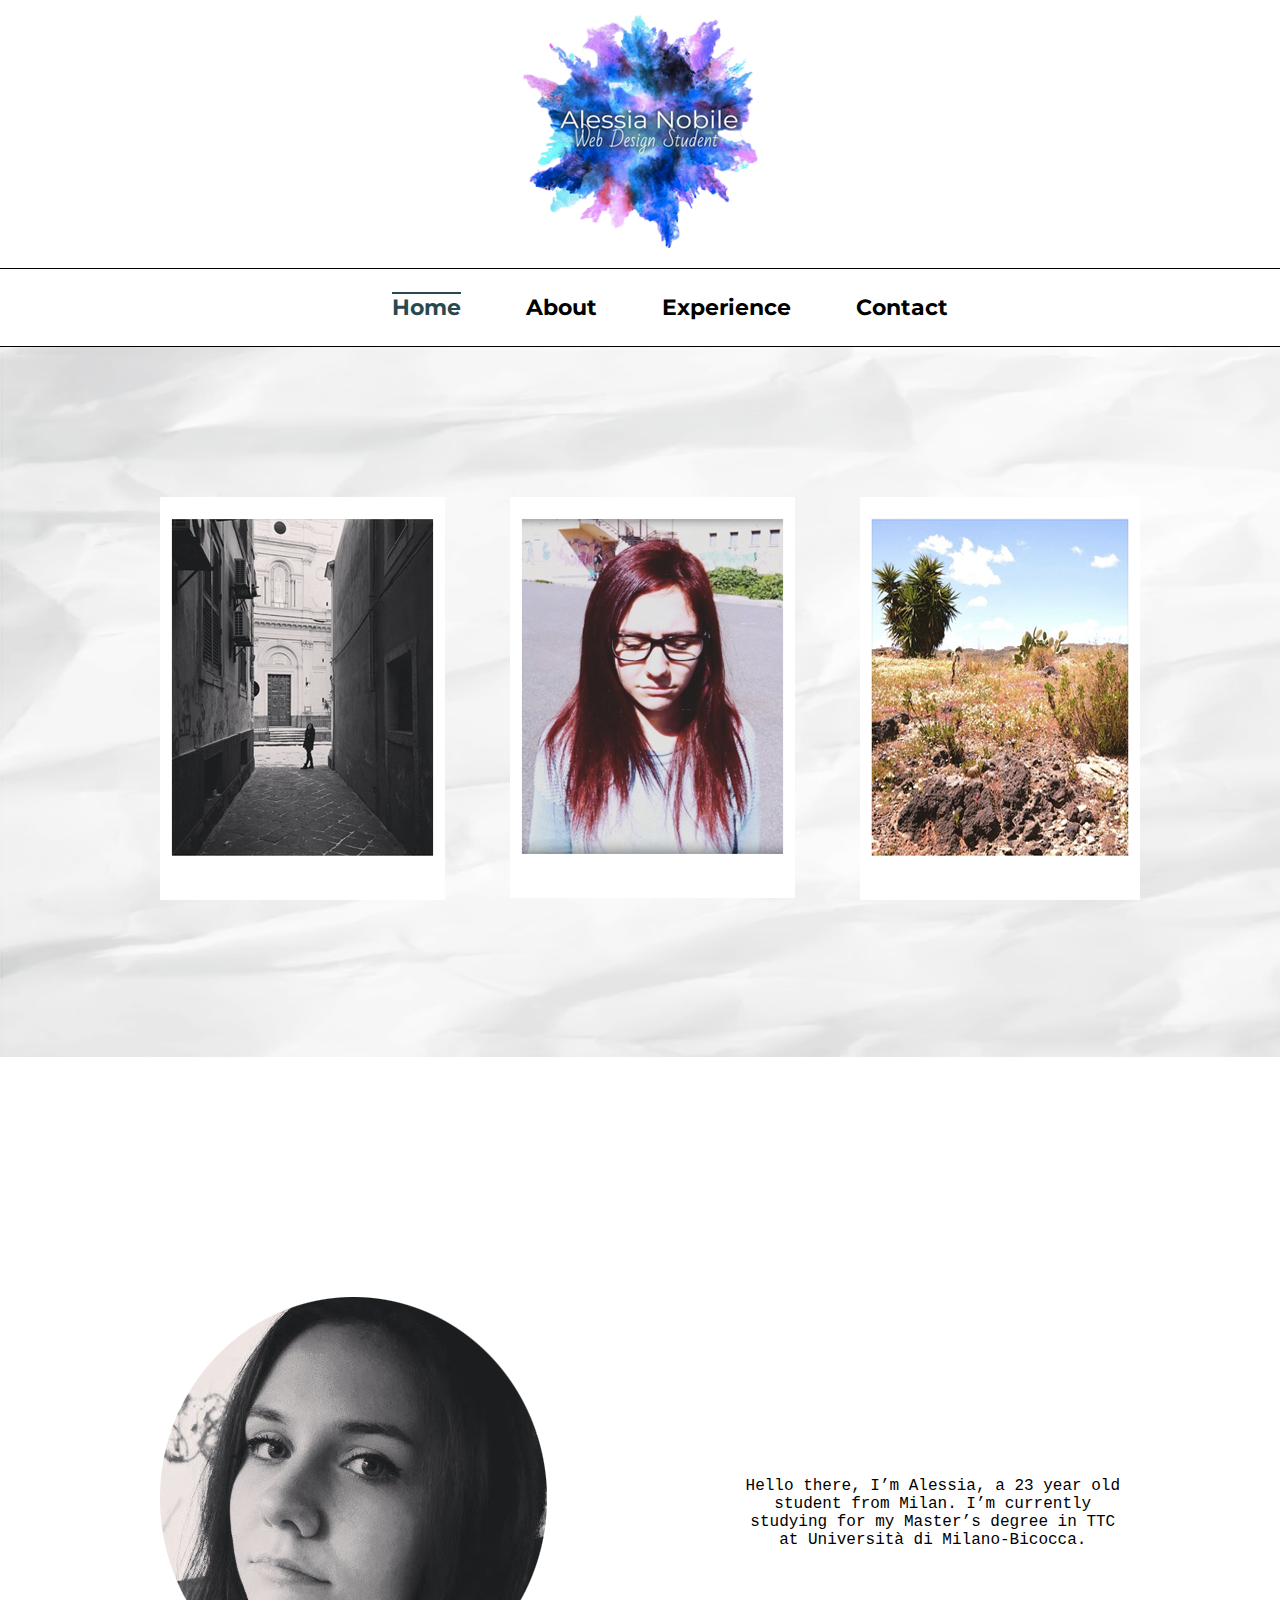
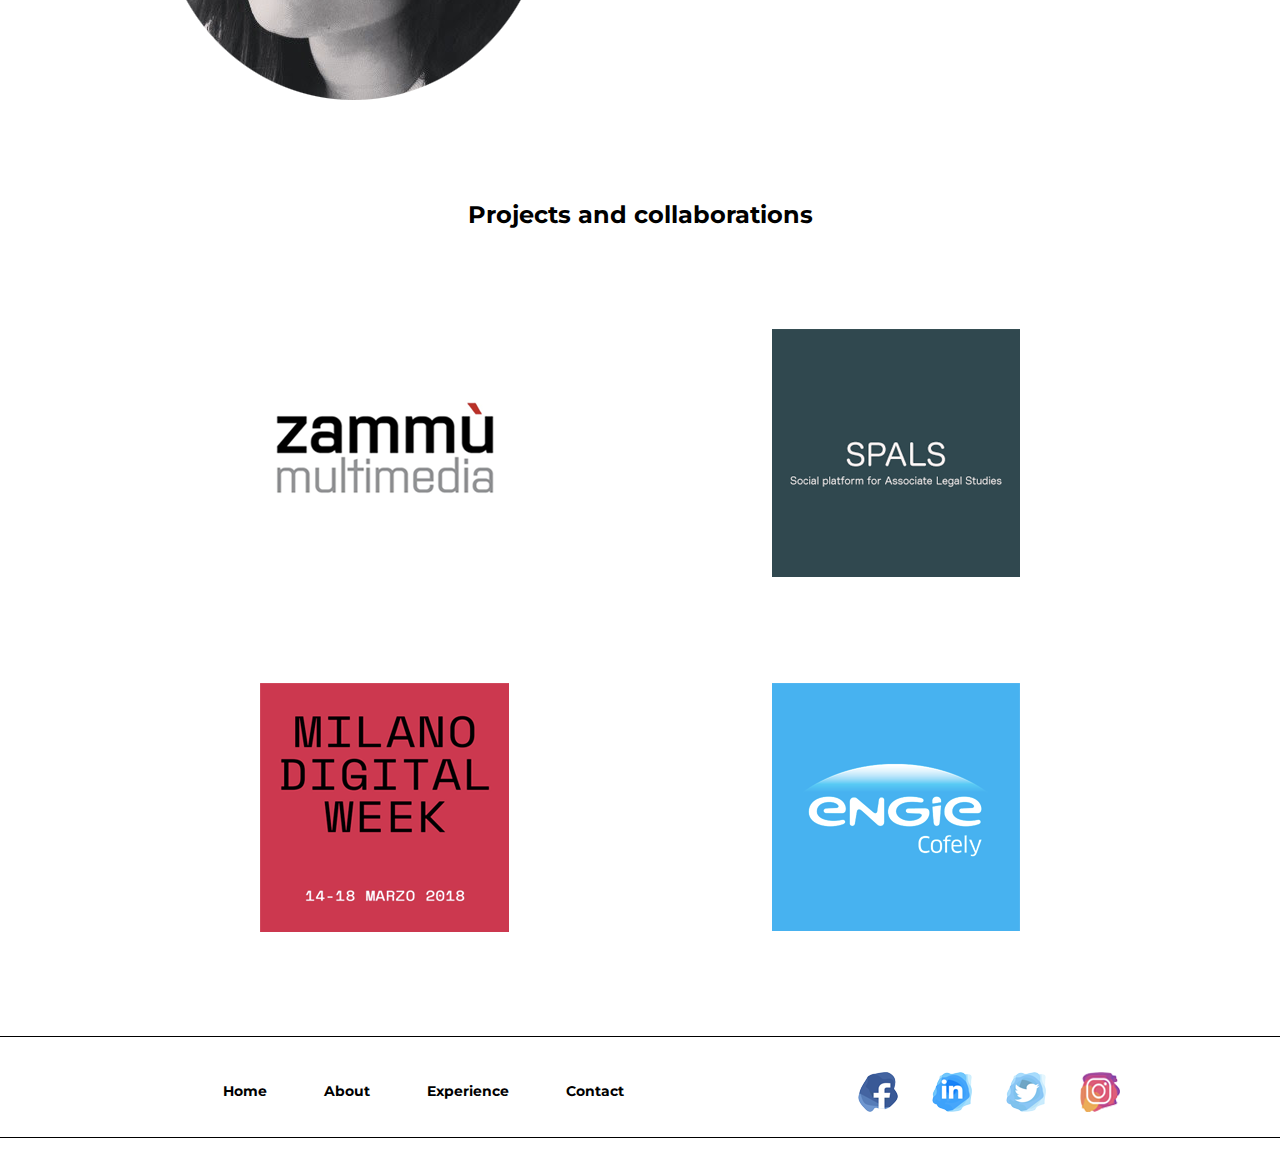
==== index.html @ 44f444a0 "first commit" ====
<!DOCTYPE html>
<html lang="en">
    <head>
        <meta charset="UTF-8">
        <link rel="stylesheet" type="text/css" href="style.css">
        <link href="https://fonts.googleapis.com/css?family=Montserrat" rel="stylesheet">
        <title>Home</title>
    </head>
    <body>
        <div id="page">
            <div id="header">
                <div id="titlelogo">
                    <img src="img/logo.png" alt="logo">
                </div>
        <div id="nav">
            <ul>
                <li class="active"><a href="index.html">Home</a></li>
                <li><a href="about.html">About</a></li>
                <li><a href="experience.html">Experience</a></li>
                <li><a href="contact.html">Contact</a></li>
            </ul>
        </div>
            </div>
    <div id="main1">
        <div class="third">
            <div class="container">
                    <div id="image1">
                        <img src="img/Polaroid1.png" alt="Polaroid1">
                    </div>
                    <div id="image2">
                        <img src="img/Polaroid2.png" alt="Polaroid2">
                    </div>
                    <div id="image3">
                        <img src="img/Polaroid3.png" alt="Polaroid3">
                    </div>
            </div>
        </div>
    </div>
    <div id="main2">
        <img src="img/bw.png" alt="bw">
        <p>Hello there, I’m Alessia, a 23 year old <br> student from Milan. I’m currently <br> studying for my Master’s degree in TTC <br> at Università di Milano-Bicocca.</p>
    </div>
        <div id="main3">
            <h2>Projects and collaborations</h2>
            <div class="row">
                <div class="im1">
                    <a href="http://www.zammumultimedia.it/" target="_blank"><img src="img/zammu.png" alt="zammu"></a>
                </div>
                <div class="im2">
                    <a href="http://spals.herokuapp.com/" target="_blank"><img src="img/spals.png" alt="spals"></a>
                </div>
            </div>
            <div class="row">
                <div class="im1">
                    <a href="https://milanodigitalweek.com/" target="_blank"><img src="img/Milanodigitalweekimg.png" alt="milanodigitalweek"></a>
                </div>
                <div class="im2">
                    <a href="https://www.engie.it/" target="_blank"><img src="img/engie.png" alt="engie"></a>
                </div>
            </div>
        </div>
        </div>
    <div id="footer">
        <div id="container_footer">
            <div id="footercontent">
                    <ul>
                        <li><a href="index.html">Home</a></li>
                        <li><a href="about.html">About</a></li>
                        <li><a href="experience.html">Experience</a></li>
                        <li><a href="contact.html">Contact</a></li>
                    </ul>
            </div>
            <div id="social_menu">
                    <ul>
                            <li><a href="https://www.facebook.com/Heeello8" target="_blank"><img src="img/facebook.png" alt="facebook"> </a></li>
                            <li> <a href="https://www.linkedin.com/in/alessia-nobile/" target="_blank"><img src="img/linkedin.png" alt="linkedin"> </a></li>
                            <li><a href="https://twitter.com/AlessiaNobile" target="_blank"><img src="img/twitter.png" alt="twitter"> </a></li>
                            <li> <a href="https://www.instagram.com/lexie442/" target="_blank"><img src="img/instagram.png" alt="instagram"> </a></li>
                        </ul>
            </div>
        </div>
    </div>
    <br>
    </body>
</html>
---- style.css ----
* {
   margin: 0px;
   padding: 0px;
}

img {
    border: none;
}

a {
    text-decoration: none;
    outline: none;
}

#page {
    width: 100%;
    margin-right: auto;
    margin-left: auto;
    background-color: #ffffff;
}

/*Header*/

#titlelogo {
    text-align: center;
    margin-top: 15px;
    margin-bottom: 15px;
}

#nav {
    width: 100%;
    text-align: center;
    margin-bottom: 25px;
    font-family: "Montserrat";
    font-size: 16px;
    font-weight: bold;
    border-top: 1px solid black;
}

#nav ul{
    margin-top: 25px;
}

#nav ul li {
    display: inline;
    font-size: 22px;
    margin-left: 60px;
}

a {
    color: #000000;
}

#nav ul li.active a {
    color: #284950;
    text-decoration: overline;
    font-weight: bold;
}

#nav ul li a:hover{
    color: #284950;
    font-weight: bold;
}

#intro{
    width: 960px;
    height: 300px;
    background-color: #76F9FB;
    padding-top: 10px;
}

/*Background*/

.third {
    border-top: 1px solid black;
    margin-bottom: 10px;
    height:auto;
    overflow: auto;
    width: 100%;
    background-image: url("img/background.png");
    background-size: 100% 798px;
    background-repeat: no-repeat;
}

/*main of Home*/

#main1 {
    position: relative;
    height: 801px;
}

.container{
    width: 960px;
    height: 710px;
    position: relative;
    margin-left: auto;
    margin-right: auto;
}

#image1{
    position: absolute;
    left: 0px;
    top: 150px;
}

#image2{
    position: absolute;
    left: 350px;
    top: 150px;
}

#image3{
    position: absolute;
    left: 700px;
    top: 150px;
}

#main2 {
   height: auto;
   overflow:auto;
    width: 960px;
    margin-left: auto;
    margin-right: auto;
    margin-top: 50px;
}

#main2 img{
    float:left;
    margin-top: 100px;
    margin-bottom:100px;
}

#main2 p{
    float: right;
    font-size: 16px;
    text-align: center;
    font-family: 'Courier New';
    margin-top: 280px;
}
#main3 {
    height: auto;
    overflow: auto;
    width: 960px;
    margin-left: auto;
    margin-right: auto;
}

#main3 h2 {
    font-family: "Montserrat";
    text-align: center;
    font-size: 24px;
}

.row{
    height: auto;
    overflow: auto;
    margin-bottom: 100px;
    margin-top: 100px;
}

.im1{
    float:left;
    margin-left: 100px;
}

.im2{
    float:right;
    margin-right: 100px;
}

/*main of About*/

#subnav {
    width: 100%;
    text-align: center;
    margin-bottom: 25px;
    font-family: "Montserrat";
    font-weight: bold;
}

#subnav ul{
    margin-top: 25px;
}

#subnav ul li {
    display: inline;
    font-size: 20px;
    margin-left: 60px;
}

#imagea {
    float:left;
    margin-top: 30px;
}

#biography {
    float: right;
    font-family: "Courier New";
    text-align: center;
    margin-top: 240px;
}

#biography h2 {
    margin-bottom: 20px;
}

#imagea2 {
    float: right;
    margin-top: 70px;
}

#education {
    float:left;
    margin-top: 270px;
    font-family: "Courier New";
    text-align: center;
}

#education h2 {
    margin-bottom: 20px;
}

#imagea3 {
    float:left;
    margin-top: 70px;
}

#skills {
    float: right;
    margin-top: 270px;
    font-family: "Courier New";
    text-align: center;
}

#skills h2 {
    margin-bottom: 20px;
}

#cv {
    float: right;
    margin-top: 260px;
    margin-right: 132px;
}

/* main of Contact*/

#contacttitle {
    margin-top: 90px;
    text-align: center;
    font-family: "Courier New";
    font-size: 25px;
    margin-bottom: 90px;
}

#imposition {
    text-align: center;
}

#address {
    margin-top: 20px;
    text-align: center;
    margin-bottom: 90px;
    font-family: "Courier New";
    font-size: 16px;
}

#immail {
    text-align: center;
}
#emailaddress {
    margin-top: 20px;
    text-align: center;
    margin-bottom: 90px;
    font-family: "Courier New";
    font-size: 16px;
}

#imtelephone {
    text-align: center;
}

#telephone {
    margin-top: 20px;
    text-align: center;
    margin-bottom: 90px;
    font-family: "Courier New";
    font-size: 16px;
}

/*main of Experience*/

#hci {
    float: left;
    width: 50%;
}
#hci img{
    margin-top: 60px;
    margin-left: 65px;
}

#hci p{
    margin-top: 10px;
    text-align: center;
    font-family: "Montserrat";
    font-weight: bold;
    font-size: 16px;
}

#braille {
    width: 50%;
    float: right;
}

#braille img {
    margin-top: 60px;
    margin-left: 65px;
}

#braille p {
    margin-top: 10px;
    text-align: center;
    font-family: "Montserrat";
    font-weight: bold;
    font-size: 16px;
}

#mdw {
    clear: both;
    text-align: center;
}

#mdw img {
    margin-top: 40px;
}

#mdw p {
    margin-top: 10px;
    text-align: center;
    font-family: "Montserrat";
    font-weight: bold;
    font-size: 16px;
}

/*Footer*/

#footer {
    border-bottom: 1px solid black;
    border-top: 1px solid black;
}

#container_footer{
    width: 960px;
    height: 100px;
    margin-left: auto;
    margin-right: auto;
}

#container_footer ul{
    margin: 0;
    padding: 0;
}

#footercontent{
    text-align: left;
    margin-left: 10px;
    margin-top: 45px;
    font-family: "Montserrat";
    font-size: 14px;
    float: left;
}

#footercontent ul li {
    display: inline;
    font-weight: bold;
    font-size: 14px;
    margin-left: 53px;
}

#social_menu{
    margin-top: 35px;
    float: right;
}

#social_menu ul li{
    display: inline;
    margin-left: 30px;
}

a {
    color: #000000;
}

#social {
    position: relative;
    height: 10px;
    margin-right: 50px;
}
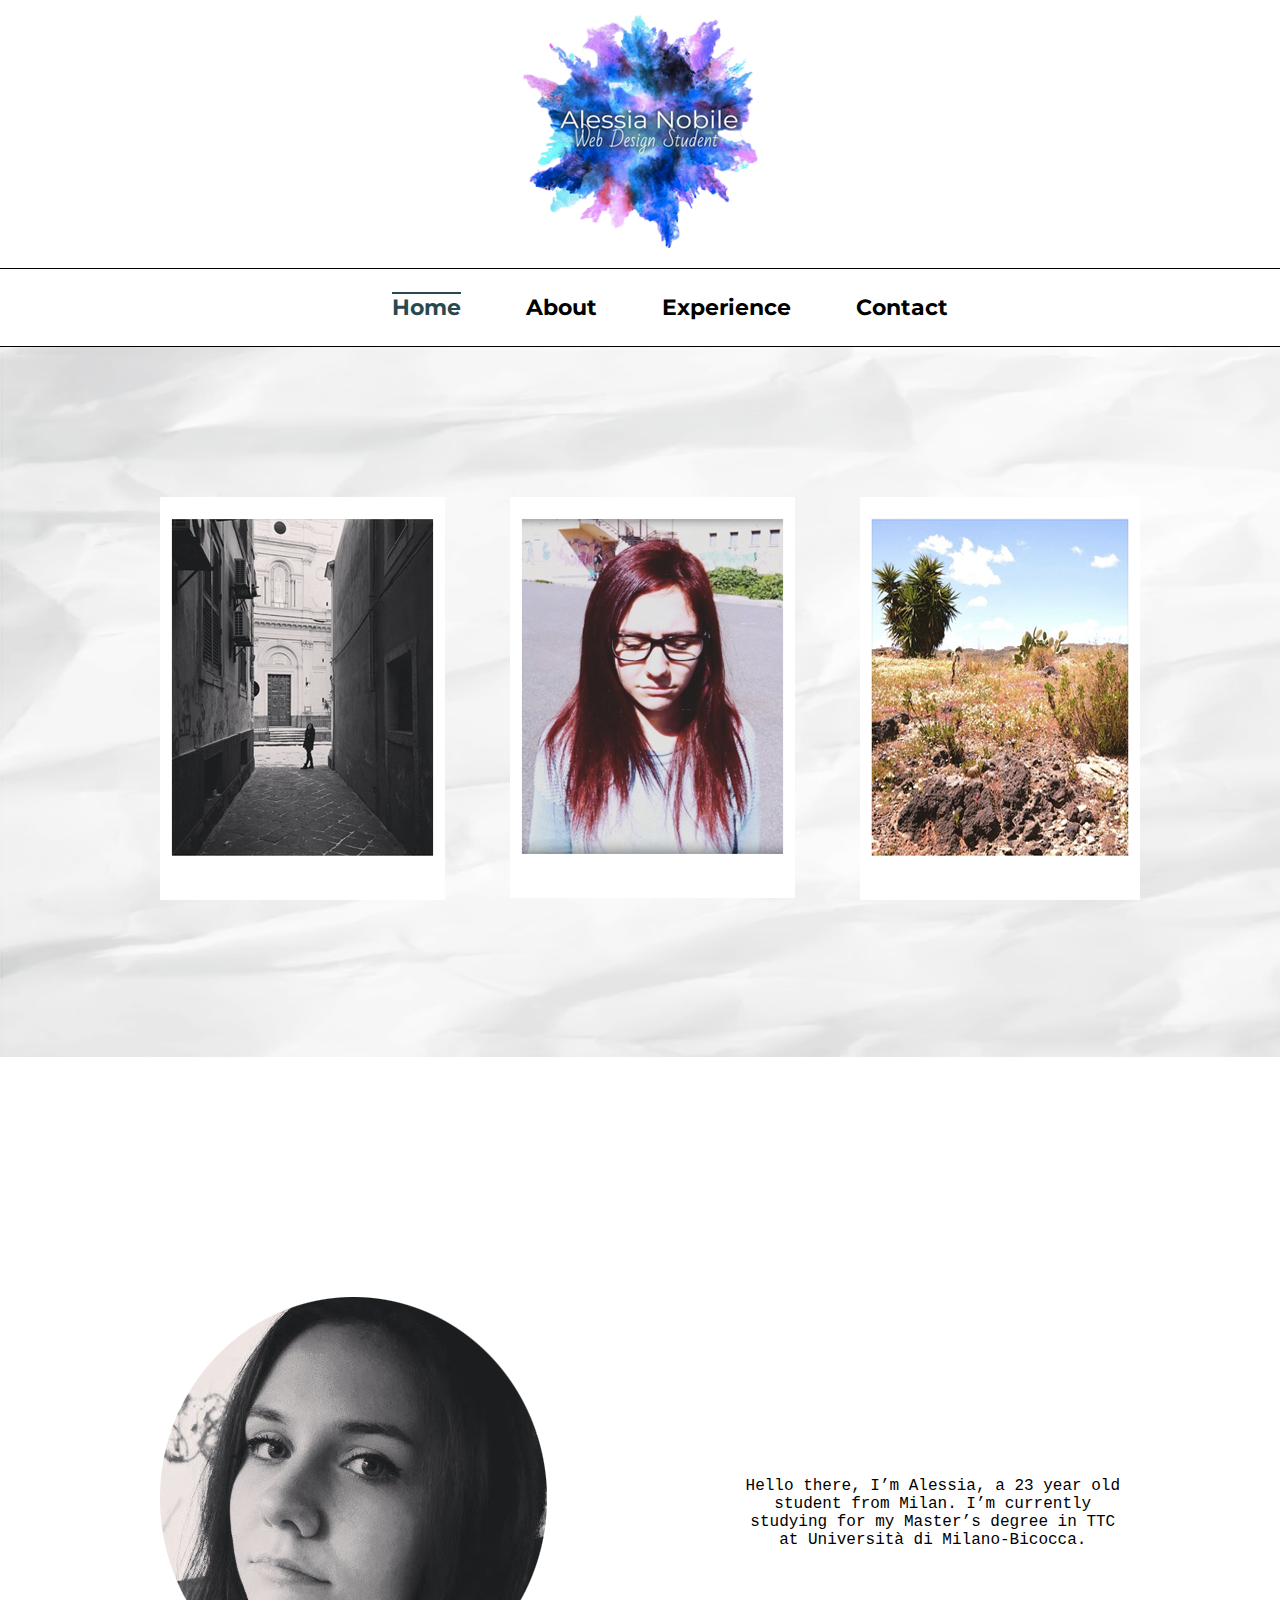
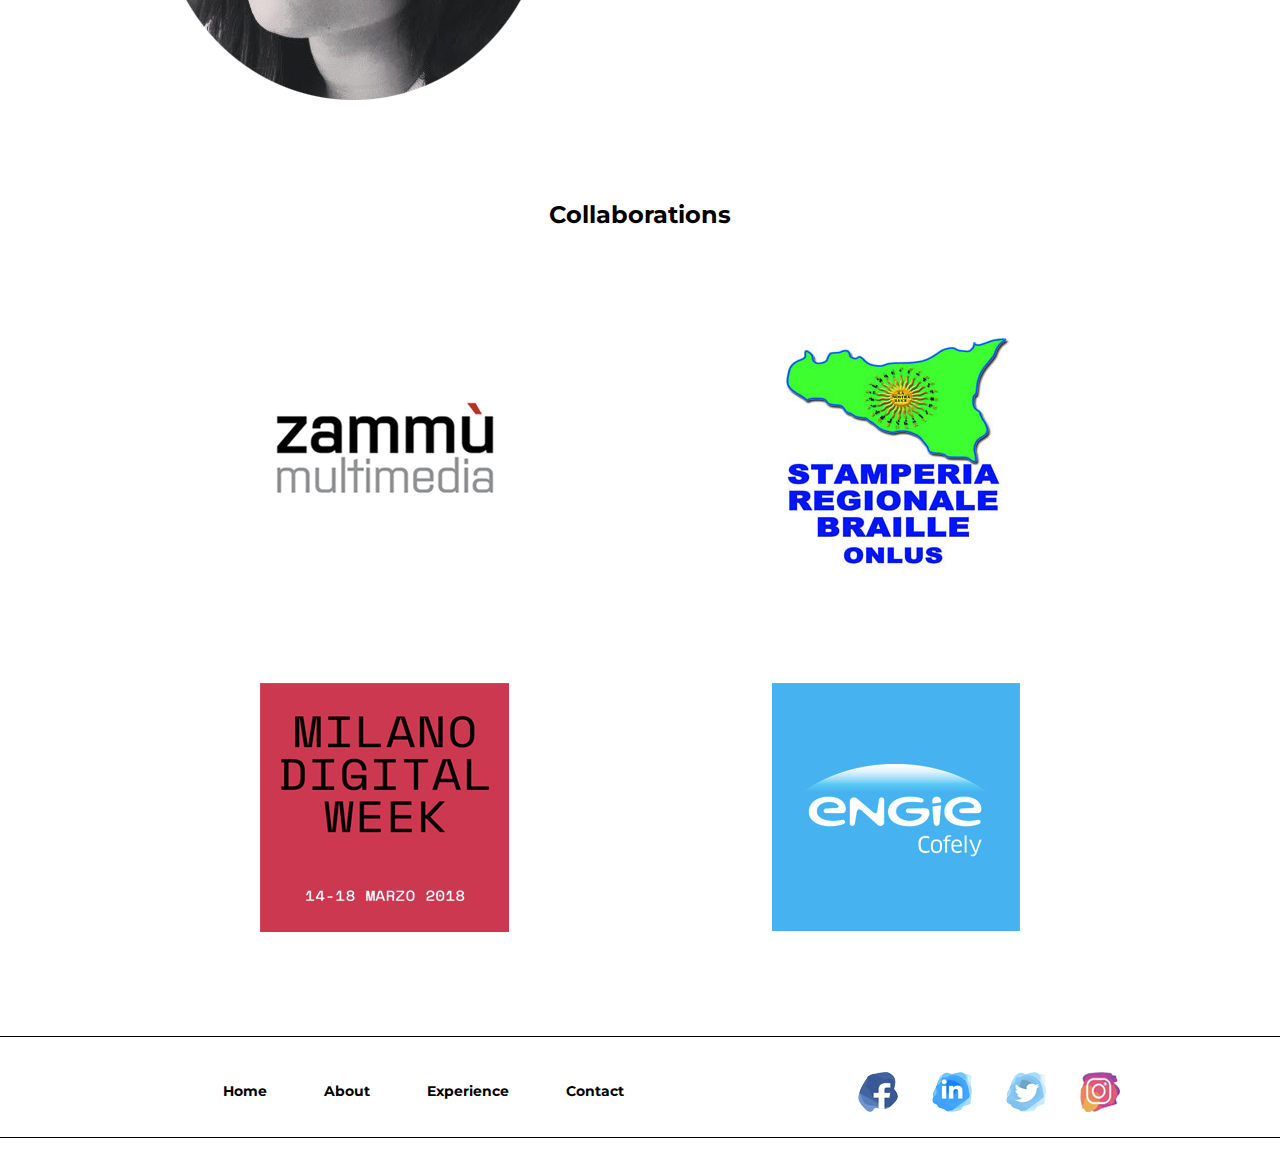
==== commit 3ad93e09: "Rinnovo sito" ====
--- a/index.html
+++ b/index.html
@@ -1,5 +1,5 @@
 <!DOCTYPE html>
-<html lang="en">
+<html lang="en" >
     <head>
         <meta charset="UTF-8">
         <link rel="stylesheet" type="text/css" href="style.css">
@@ -41,13 +41,13 @@
         <p>Hello there, I’m Alessia, a 23 year old <br> student from Milan. I’m currently <br> studying for my Master’s degree in TTC <br> at Università di Milano-Bicocca.</p>
     </div>
         <div id="main3">
-            <h2>Projects and collaborations</h2>
+            <h2>Collaborations</h2>
             <div class="row">
                 <div class="im1">
                     <a href="http://www.zammumultimedia.it/" target="_blank"><img src="img/zammu.png" alt="zammu"></a>
                 </div>
                 <div class="im2">
-                    <a href="http://spals.herokuapp.com/" target="_blank"><img src="img/spals.png" alt="spals"></a>
+                    <a href="http://www.stamperiabrailleuic.it/polo-tattile.html" target="_blank"><img src="img/stamp.jpg" alt="braille"></a>
                 </div>
             </div>
             <div class="row">
--- a/style.css
+++ b/style.css
@@ -10,6 +10,7 @@
 a {
     text-decoration: none;
     outline: none;
+    color: #000000;
 }
 
 #page {
@@ -45,10 +46,6 @@
     display: inline;
     font-size: 22px;
     margin-left: 60px;
-}
-
-a {
-    color: #000000;
 }
 
 #nav ul li.active a {
@@ -306,6 +303,11 @@
     font-size: 16px;
 }
 
+.link {
+    text-decoration: underline;
+    color: #284950;
+}
+
 #braille {
     width: 50%;
     float: right;
